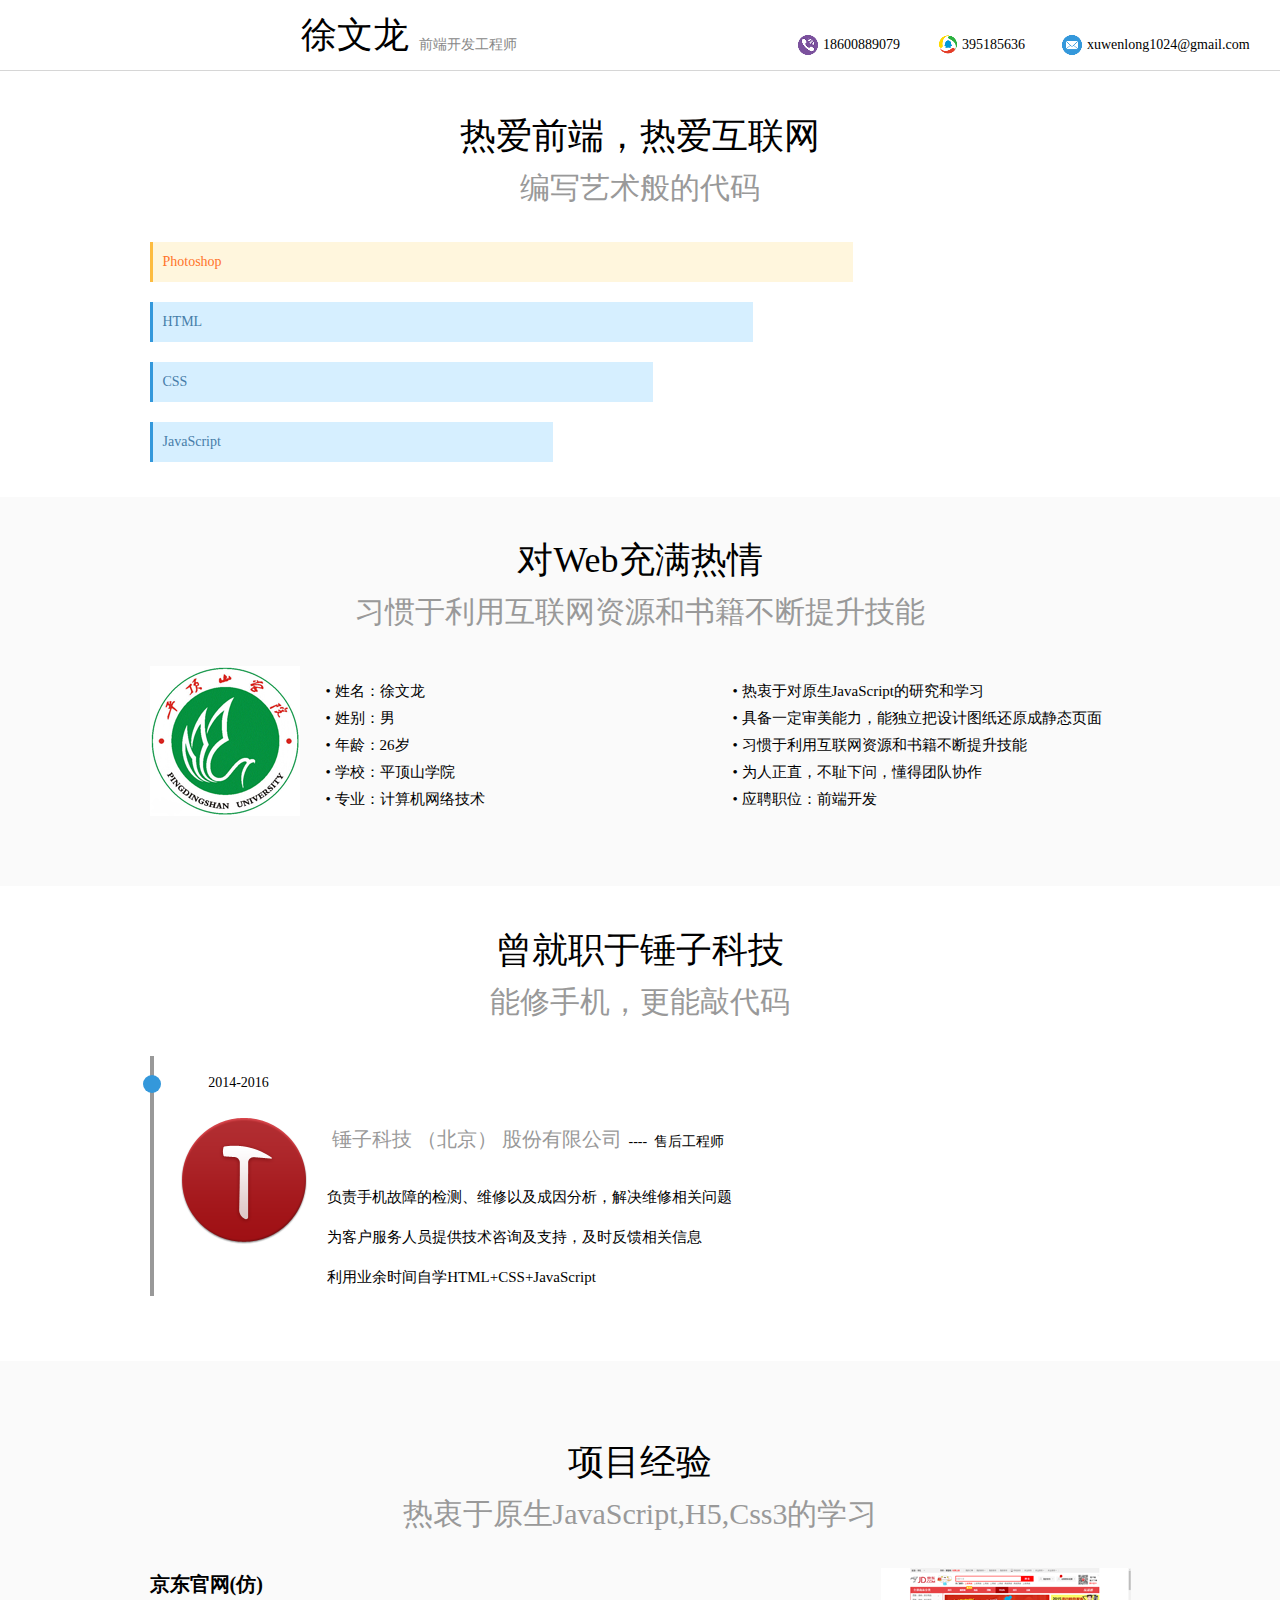
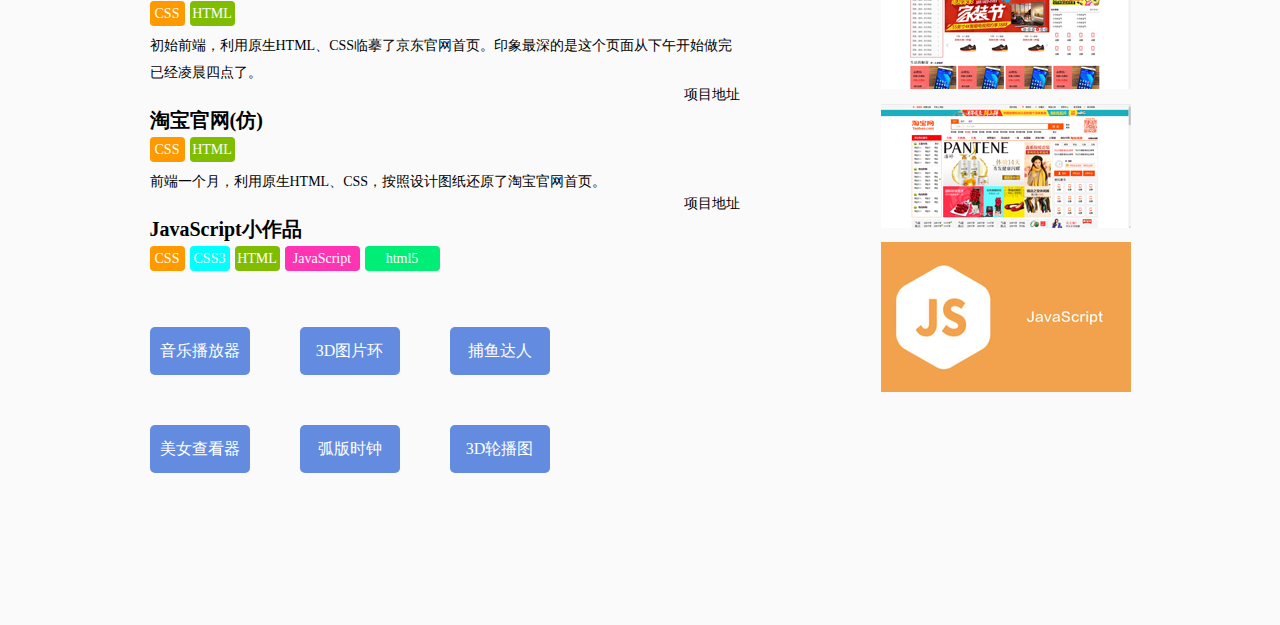
==== index.html @ a79da261 "a" ====
<!DOCTYPE html>
<html lang="en">
<head>
	<meta charset="UTF-8">
	<title>徐文龙的前端求职简历</title>
	<style>
		*{
			margin:0;
			padding:0;
			font-family:'微软雅黑';
			font-size:14px;
		}
		body{
			text-align:center;
		}
		h1,h2,h3,h4,h5,h6{
			font-weight:normal;
		}
		li{
			list-style:none;
		}
		a{
			text-decoration:none;
			color:#000;
		}
		#div1{
			min-width: 1583px;
			height: 70px;
			border-bottom:1px solid #d6d6d6;
		}
		.w{
			width: 981px;
			margin:0 auto;
		}
		#div1 h1{
			float:left;
			font-size:36px;
			margin:0 10px 0 0;
			line-height: 70px;
		}
		#div1 p{
			line-height: 50px;
			
			color:#888;
			float:left;
			margin:20px 0px 0 0;
		}
		#div1 ul{
			margin-top:20px;
			float:right;
			line-height: 50px;
			
		}
		#div1 ul li{
			
			float:left;
			line-height: 50px;
			
		}
		#div1 ul .tel{
			width: 141px;
		}
		#div1 ul .tel2{
			width: 123px;
		}
		#div1 ul .tel a{
			float:left;
		}
		#div1 ul .tel a span{
			display:block;
			margin:15px 5px 0 0;
			float:left;
			width: 20px;
			height: 20px;
			background:url('img/1.png') no-repeat;
			transition:.4s all ease;
		}
		#div1 ul .tel a span:hover{
			transform:rotate(360deg);
		}
		#div1 ul .tel a .qq{
			width: 18px;
			height: 19px;
			background:url('img/qq.png') no-repeat;
		}
		#div1 ul .tel a .mail{
			width: 20px;
			height: 20px;
			background:url('img/mail.png') no-repeat;
		}
		#div1 ul .tel3{
			width: 220px;
		}
		.floor{
			line-height: 56px;
			margin:37px 0 0 0;
			font-size:36px;
			font-family: 'Microsoft JhengHei', 'Microsoft YaHei', 'STHeiti SC', 'SimHei';
		}
		.floor1{
			font-size:30px;
			color:#999;
			line-height:48px;
			margin-bottom:30px;
			font-family: 'Microsoft JhengHei', 'Microsoft YaHei', 'STHeiti SC', 'SimHei';

		}
		.jn .ps{
			width: 700px;
			height: 40px;
			border-left:3px solid #fdbc40;
			background:#fff6dd;
			line-height: 40px;
			color:#ff742a;
			margin-bottom:20px;
			position:relative;
			transition:.4s all ease;
		}
		.jn .ps h4{
			float:left;
			margin-left:10px;
		}
		.jn .html{
			position:relative;
			color:#467da9;
			width: 600px;
			background:#d6efff;
			border-left:3px solid #3498db;
			transition:.4s all ease;

		}
		.jn .css{
			width: 500px;
			transition:.4s all ease;

		}
		.jn .js{
			width: 400px;
			transition:.4s all ease;

		}
		/*js 隐藏部分*/
		.psn{
			position:absolute;
			width: 250px;
			height: 91px;
			background:#fffdf8;
			border-radius:5px;
			border:1px solid #ededed;
			top:18px;
			left:90px;
			z-index:2;
			opacity:.8;
			color:#000;
			display:none; */
		}
		.psn p{
			line-height: 22px;
		}
		.psn .p1,.htmln .p1,.cssn .p1,.jsn .p1{
			margin:10px 0 0 0;
		}
		.htmln{
			width: 360px;
			height: 66px;
			background:#fffdf8;
			border-radius:5px;
			border:1px solid #ededed;
			position:absolute;
			left:90px;
			top:18px;
			z-index:2;
			opacity:.8;
			color:#000;
			display: none;
		}
		.htmln p,.cssn p,.jsn p{
			line-height: 22px;
		}
		.cssn{
			width: 360px;
			height: 90px;
			background:#fffdf8;
			border-radius:5px;
			border:1px solid #ededed;
			position:absolute;
			left:90px;
			top:18px;
			z-index:2;
			opacity:.8;
			color:#000;
			display: none;
		}
		.jsn{
			width: 340px;
			height: 112px;
			background:#fffdf8;
			border-radius:5px;
			border:1px solid #ededed;
			position:absolute;
			left:90px;
			top:18px;
			z-index:2;
			opacity:.8;
			color:#000;
			display:none;
		}
		#web{
			margin:35px 0 0 0;
			height: 353px;
			background: #fafafa;
			padding-top: 36px;
		}
		#web h1{
			
			line-height: 55px;
			font-size:36px;
			font-family: 'Microsoft JhengHei', 'Microsoft YaHei', 'STHeiti SC', 'SimHei';
		}
		#web h2{
			color:#999;
			line-height: 48px;
			font-size:30px;
			font-family: 'Microsoft JhengHei', 'Microsoft YaHei', 'STHeiti SC', 'SimHei';
		}
		#web ul{
			margin:30px 0 0 0;
		}
		#web ul li{
			float:left;
			height: 150px;
		}
		#web ul li.pds{
			transition:.4s all ease;
		}
		#web ul li.name{
			width: 407px;
			margin-top:12px;
			
		}
		#web ul li.pds:hover{
			transform:rotate(360deg);
		}
		#web ul li.name1{
			margin-top:12px;
		}
		#web ul li p{
			line-height: 27px;
			text-align:left;
			font-size:15px;
		}
		#web .pds{
			margin-right: 26px;
		}
		#web .pds a{
			display: block;
			width: 150px;
			height: 150px;
			background: url('img/pds.png') no-repeat;
		}
		.t1{
			margin-top:37px;
			line-height: 55px;
			font-size:36px;
			font-family: 'Microsoft JhengHei', 'Microsoft YaHei', 'STHeiti SC', 'SimHei';
		}
		.t2{
			margin-bottom:30px;
			color:#999;
			line-height: 48px;
			font-size:30px;
			font-family: 'Microsoft JhengHei', 'Microsoft YaHei', 'STHeiti SC', 'SimHei';
		}
		.job{
			border-left:4px solid #999;
			height: 240px;
			position: relative;
			margin-bottom:65px;
		}
		.job .blue{
			width: 170px;
			padding-top:19px;
			float: left;
		}
		.job .blue span{

			position:absolute;
			left:-11px;
			top:19px;
			float:left;
			display: block;
			width: 18px;
			height: 18px;
			background: #3498db;
			border-radius:50%;
		}
		.job .blue a{
			text-align:left;
		}
		.job .blue img{
			margin:10px 0 0 10px;
			transition:.4s all ease;
		}
		.job .blue img:hover{
			transform:rotateY(180deg);
		}
		.job .content{
			float: left;
			margin-top:70px;
		}
		.job .content a{
			text-align: left;
			font-size: 20px;
			color:#999;
		}
		.job .content p{
			text-align:left;
			line-height: 40px;
			font-size:15px;
		}
		.job .content .p1{
			margin-top:24px;
		}
		.project{
			background: #fafafa;
			height: 827px;
			padding-top:37px;
		}
		
		.project1 .pl{
			float: left;
			width: 590px;
			text-align:left;
		}

		.project1 .pl h2 a{
			font-size:20px;
			font-weight:bold;
			line-height: 33px;
		}
		.project1 .pl span{
			float: left;
			color:#fff;
			text-align:center;
			line-height: 25px;
			display: block;
			height: 25px;
			border-radius: 4px;
			margin-right:5px;
			cursor:pointer;
		}
		.project1 .pl .css{
			width: 35px;
			background: #ff9900;
			
		}
		.project1 .pl .css3{
			width: 40px;
			background: aqua;
		}
		.project1 .pl .html{
			width: 45px;
			background: #80bd01;
		}
		.project1 .pl .js{
			width: 75px;
			background: #FF34B3	;
		}
		.project1 .pl div{
			width: 590px;
			height: 25px;
			margin-bottom:6px;
		}
		.project1 .pl p{
			line-height: 27px;
		}
		.project1 .pl .address{
			float:right;
		}
		.project1 .pr{
			float:right;
			transition:.4s all ease;
		}
		.project1 .pr:hover{
			transform:scale(1.1);
		}
		.project1 .l2{
			margin-top:30px;
		}
		.project1 .l2 .pr2{
			margin-top:10px;
		}
		.project1 .l2 .jsx .address{
			margin:50px 50px 0 0;
			float:left;
			width: 100px;
			height:48px;
			background: #638ce0;
			text-align:center;
			line-height: 48px;
			color:#fff;
			border-radius:5px;
			font-size:16px;
		}
		.project1 .l2 .jsx .address:hover{
			-webkit-box-shadow:0px 0px 10px #000;
		}
		.project1 .l2 .jsx .h5{
			background:#00EE76	;
		}
		
	</style>
	<script>
		function random(m,n){
			return parseInt(m+Math.random()*(n-m));
		}
		window.onload=function(){
			var oPs=document.getElementById('ps');
			var oPsn=document.getElementById('psn');
			var oHtml=document.getElementById('html');
			var oHtmln=document.getElementById('htmln');
			var oCss=document.getElementById('css');
			var oCssn=document.getElementById('cssn');
			var oJs=document.getElementById('js');
			var oJsn=document.getElementById('jsn');
			var oProject=document.getElementById('project');
			var aSpan=oProject.getElementsByTagName('span');
			oPs.onmouseover=function(){
				oPsn.style.display='block';
				oPs.style.width='980px';
				oPs.style.background='rgb('+random(0,255)+','+random(0,255)+','+random(0,255)+')';
			};
			oPs.onmouseout=function(){
				oPsn.style.display='none';
				oPs.style.background='rgb('+random(0,255)+','+random(0,255)+','+random(0,255)+')';

			};
			oHtml.onmouseover=function(){
				oHtmln.style.display='block';
				oHtml.style.width='930px';
				oHtml.style.background='rgb('+random(0,255)+','+random(0,255)+','+random(0,255)+')';

			};
			oHtml.onmouseout=function(){
				oHtmln.style.display='none';
				oHtml.style.background='rgb('+random(0,255)+','+random(0,255)+','+random(0,255)+')';

			};
			oCss.onmouseover=function(){
				oCssn.style.display='block';
				oCss.style.width='882px';
				oCss.style.background='rgb('+random(0,255)+','+random(0,255)+','+random(0,255)+')';

			};
			oCss.onmouseout=function(){
				oCssn.style.display='none';
				oCss.style.background='rgb('+random(0,255)+','+random(0,255)+','+random(0,255)+')';

			};
			oJs.onmouseover=function(){
				oJsn.style.display='block';
				oJs.style.width='784px';
				oJs.style.background='rgb('+random(0,255)+','+random(0,255)+','+random(0,255)+')';

			};
			oJs.onmouseout=function(){
				oJsn.style.display='none';
				oJs.style.background='rgb('+random(0,255)+','+random(0,255)+','+random(0,255)+')';

			};
			for(var i=0;i<aSpan.length;i++){
				aSpan[i].onmouseover=function(){
					this.style.background='rgb('+random(0,255)+','+random(0,255)+','+random(0,255)+')';
				};
				aSpan[i].onmouseout=function(){
					this.style.background='rgb('+random(0,255)+','+random(0,255)+','+random(0,255)+')';
				};
			}
		};
	</script>
</head>
<body>
	<div id="div1">
		<div class="w">
			<h1>徐文龙</h1>
			<p>前端开发工程师</p>
			<ul>
				<li class="tel"><a href="#"><span></span>18600889079</a></li>
				<li class="tel tel2"><a href="http://www.qq.com" target="_blank"><span class="qq"></span>395185636</a></li>
				<li class="tel tel3"><a href="https://mail.google.com" target="_blank"><span class="mail"></span>xuwenlong1024@gmail.com</a></li>
			</ul>
		</div>
	</div>
	<h1 class="floor">热爱前端，热爱互联网</h1>
	<h1 class="floor1">编写艺术般的代码</h1>
	<div class="w">
		<ul class="jn">
			<li class="ps" id="ps"><h4>Photoshop</h4>
				<div class="psn" id="psn">
					<p class="p1">能进行图片处理和平面设计；</p>
					<p>能独立切图；</p>
					<p>能根据图片特征存成最优的格式。</p>
				</div>
			</li>
			<li class="html ps" id="html">
				<h4>HTML</h4>
				<div class="htmln" id="htmln">
					<p class="p1">能使用合适的结构编写兼容主流浏览器的页面布局；</p>
					<p>了解HTML标签的语义；</p>
				</div>
			</li>
			<li class="html ps css" id="css">
				<h4>CSS</h4>
				<div class="cssn" id="cssn">
					<p class="p1">能使用合适的结构编写兼容主流浏览器的页面布局；</p>
					<p>能适当运用CSS 3使页面在现代浏览器上效果更佳；</p>			
					<p>能熟练使用Chrome开发者工具辅助开发；</p>
				</div>
			</li>
			<li class="html ps js" id="js">
				<h4>JavaScript</h4>
				<div class="jsn" id="jsn">
					<p class="p1">熟悉原生Javascript，能脱离jQuery等类库编码；</p>
					<p>能运用模块化、面向对象的方式编程；</p>
					<p>熟悉正则表达式的使用；</p>
					<p>编写各类常见Javascript效果。</p>
				</div>
			</li>
		</ul>
	</div>
	<div id="web">
		<h1>对Web充满热情</h1>
		<h2>习惯于利用互联网资源和书籍不断提升技能</h2>
		<div class="w">
			<ul>
				<li class="pds"><a href="#"></a></li>
				<li class="name">
					<p>&bull;&nbsp;姓名：徐文龙</p>
					<p>&bull;&nbsp;姓别：男</p>
					<p>&bull;&nbsp;年龄：26岁</p>
					<p>&bull;&nbsp;学校：平顶山学院</p>
					<p>&bull;&nbsp;专业：计算机网络技术</p>
				</li>
				<li class="name1">
					<p>&bull;&nbsp;热衷于对原生JavaScript的研究和学习</p>
					<p>&bull;&nbsp;具备一定审美能力，能独立把设计图纸还原成静态页面</p>
					<p>&bull;&nbsp;习惯于利用互联网资源和书籍不断提升技能</p>
					<p>&bull;&nbsp;为人正直，不耻下问，懂得团队协作</p>
					<p>&bull;&nbsp;应聘职位：前端开发</p>
				</li>
			</ul>
		</div>
	</div>
	<h1 class="t1">曾就职于锤子科技</h1>
	<h1 class="t2">能修手机，更能敲代码</h1>
	<div class="w">
		<ul class="job">
			<li class="blue">
				<span></span>
				<a href="#">2014-2016</a>
				<a href="http://www.smartisan.com" target="_blank"><img src="img/t.png" alt=""></a>
			</li>
			<li class="content">
				<a href="http://www.smartisan.com" target="_blank">锤子科技 （北京） 股份有限公司<span style="font-weight:normal; color:#000;">&nbsp;&nbsp;----&nbsp;&nbsp;售后工程师</span></a>
				<p class="p1">&nbsp;负责手机故障的检测、维修以及成因分析，解决维修相关问题</p>
				<p>&nbsp;为客户服务人员提供技术咨询及支持，及时反馈相关信息</p>
				<p>&nbsp;利用业余时间自学HTML+CSS+JavaScript</p>
			</li>
		</ul>
	</div>
	<div class="project" id="project">
		<div class="w">
			<h1 class="t1 ">项目经验</h1>
			<h1 class="t2">热衷于原生JavaScript,H5,Css3的学习</h1>
			<ul class="project1">
				<li class="l1">
					<div class="pl">
						<h2><a href="jd/index.html" target="_blank">京东官网(仿)</a></h2>
						<div>
							<span class="css">CSS</span>
							<span class="html">HTML</span>
						</div>
						<p>初始前端，利用原生HTML、CSS临摹了京东官网首页。印象最深的是这个页面从下午开始做完已经凌晨四点了。</p>
						<a href="jd/index.html" target="_blank" class="address">项目地址</a>
					</div>
					<a href="jd/index.html" target="_blank" class="pr">
						<img src="img/jd.png" alt="">
					</a>
				</li>
				<li class="l2">
					<div class="pl">
						<h2><a href="taobao/index.html" target="_blank">淘宝官网(仿)</a></h2>
						<div>
							<span class="css">CSS</span>
							<span class="html">HTML</span>
						</div>
						<p>前端一个月，利用原生HTML、CSS，按照设计图纸还原了淘宝官网首页。</p>
						<a href="taobao/index.html" target="_blank" class="address">项目地址</a>
					</div>
					<a href="taobao/index.html" target="_blank" class="pr">
						<img src="img/taobao.png" alt="">
					</a>
				</li>
				<li class="l2">
					<div class="pl jsx">
						<h2><a href="#" target="_blank">JavaScript小作品</a></h2>
						<div>
							<span class="css">CSS</span>
							<span class="css3">CSS3</span>
							<span class="html">HTML</span>
							<span class="js">JavaScript</span>
							<span class="js h5">html5</span>
						</div>
						<a href="player/player.html" target="_blank" class="address">音乐播放器</a>
						<a href="tph/tph.html" target="_blank" class="address">3D图片环</a>
						<a href="by/bydr.html" target="_blank" class="address">捕鱼达人</a>
						<a href="meizi/美女查看器.html" target="_blank" class="address">美女查看器</a>
						<a href="hbsz/hbsz.html" target="_blank" class="address">弧版时钟</a>
						<a href="3D/3d轮播图.html" target="_blank" class="address">3D轮播图</a>
						
					</div>
					<a href="by/bydr.html" target="_blank" class="pr2 pr">
						<img src="img/by.png" alt="">
					</a>
				</li>

			</ul>
		</div>
	</div>
</body>
</html>
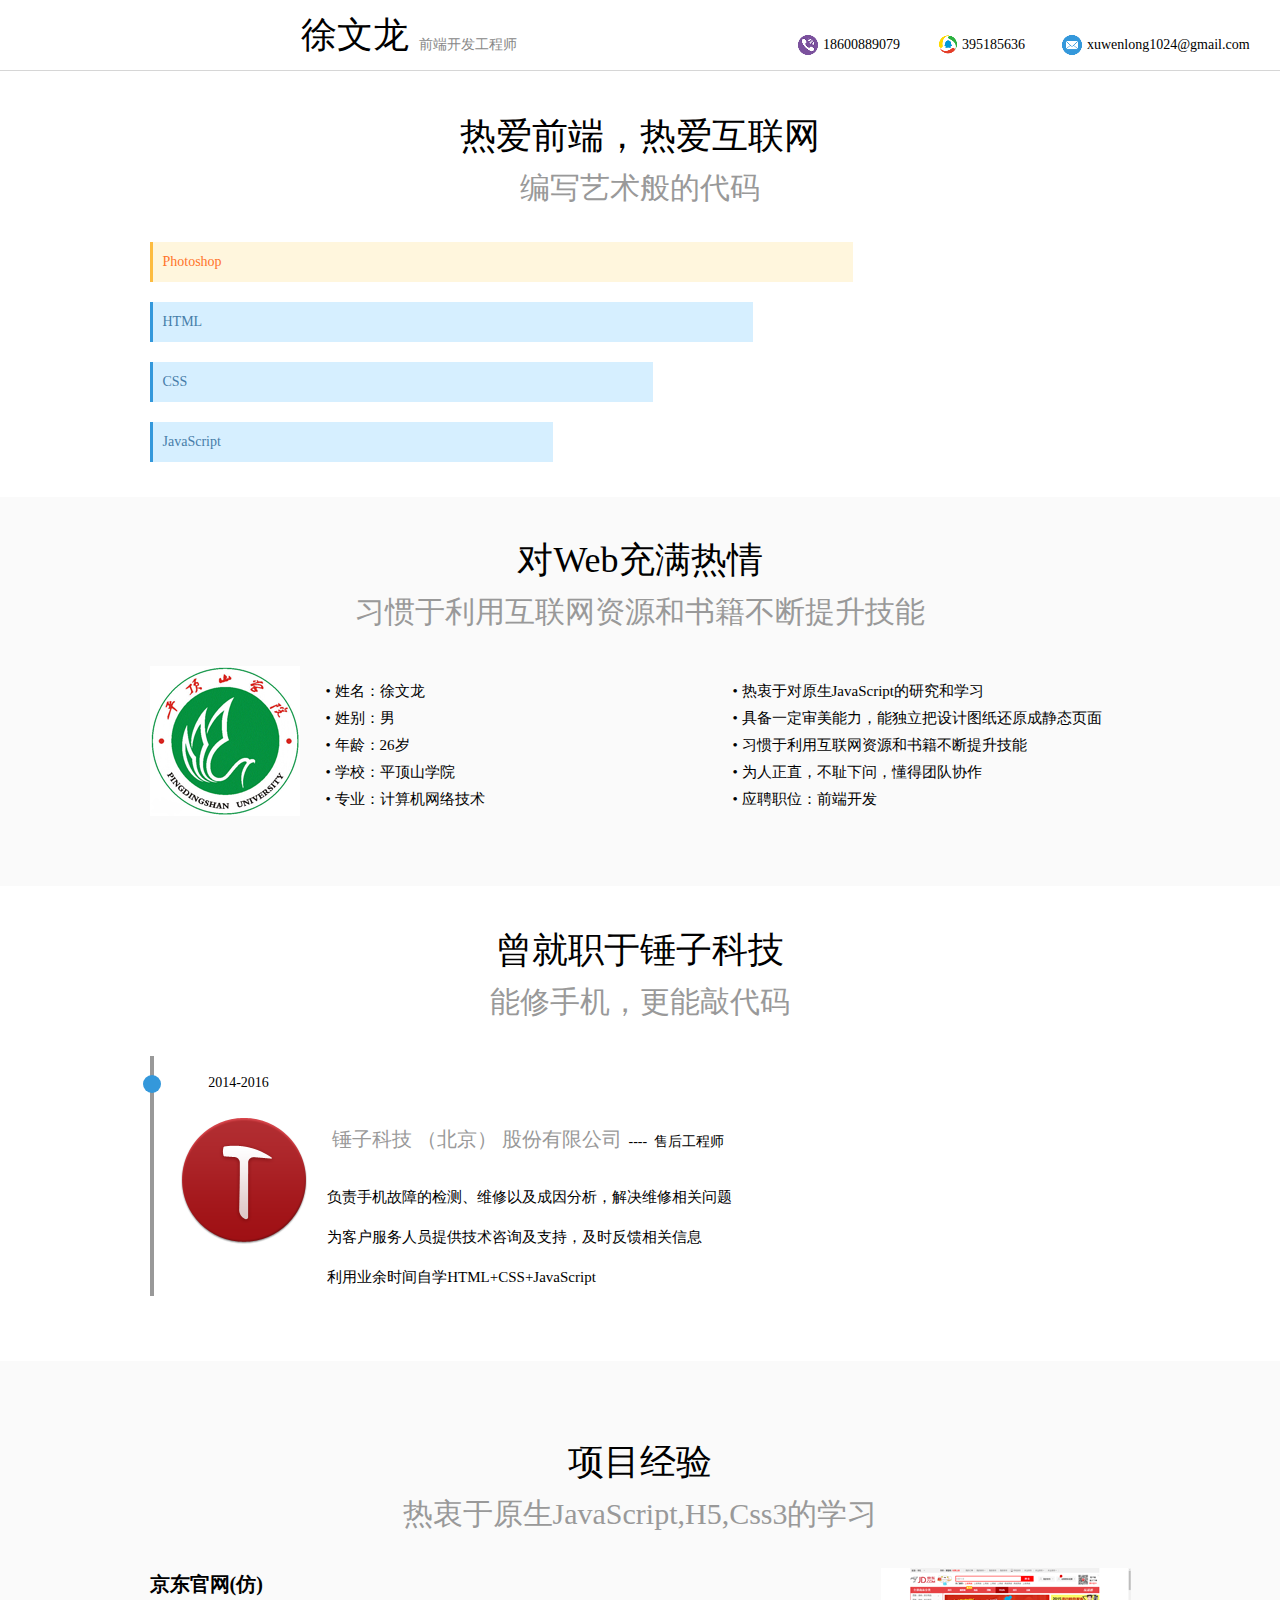
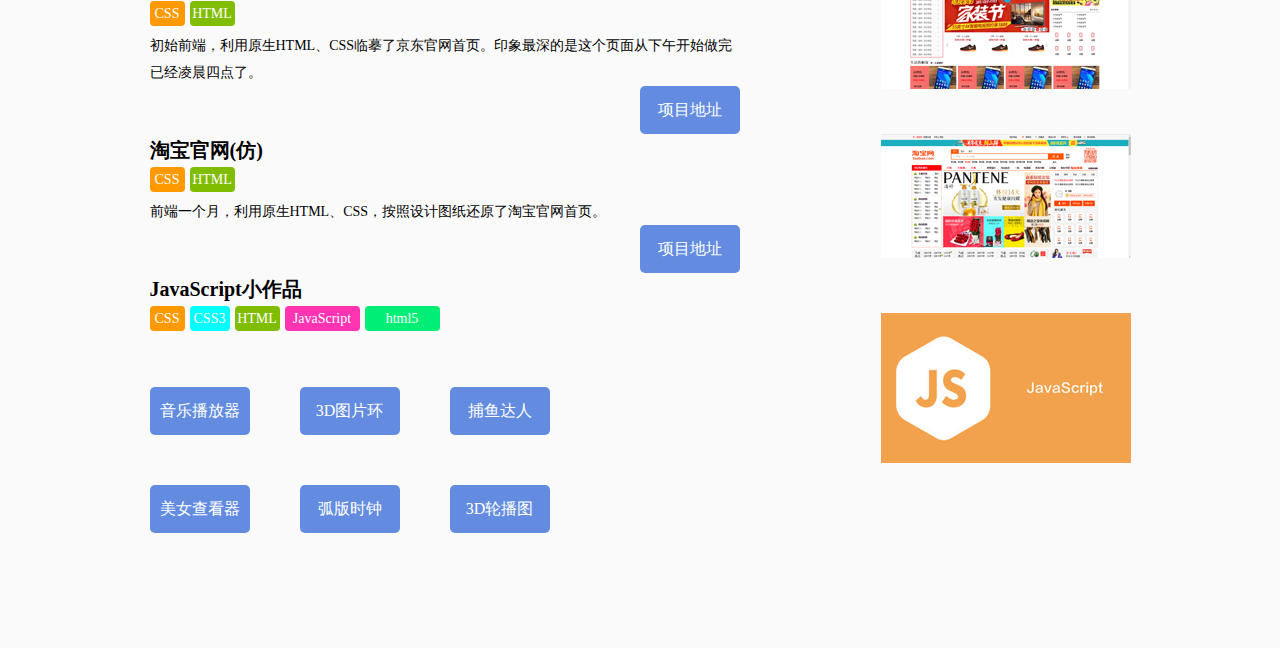
==== commit 9821f88d: "a" ====
--- a/index.html
+++ b/index.html
@@ -323,7 +323,7 @@
 		}
 		.project{
 			background: #fafafa;
-			height: 827px;
+			height: 850px;
 			padding-top:37px;
 		}
 		
@@ -376,23 +376,6 @@
 		}
 		.project1 .pl .address{
 			float:right;
-		}
-		.project1 .pr{
-			float:right;
-			transition:.4s all ease;
-		}
-		.project1 .pr:hover{
-			transform:scale(1.1);
-		}
-		.project1 .l2{
-			margin-top:30px;
-		}
-		.project1 .l2 .pr2{
-			margin-top:10px;
-		}
-		.project1 .l2 .jsx .address{
-			margin:50px 50px 0 0;
-			float:left;
 			width: 100px;
 			height:48px;
 			background: #638ce0;
@@ -402,7 +385,59 @@
 			border-radius:5px;
 			font-size:16px;
 		}
-		.project1 .l2 .jsx .address:hover{
+		.project1 .pr{
+			float:right;
+			transition:.4s all ease;
+		}
+		.project1 .pr:hover{
+			transform:scale(1.1);
+		}
+		.project1 .l2{
+			margin-top:30px;
+		}
+		.project1 .l2 .pr2{
+			margin-top:40px;
+		}
+		.project1 .l2 .jsx .address{
+			margin:50px 50px 0 0;
+			float:left;
+			width: 100px;
+			height:48px;
+			background: #638ce0;
+			text-align:center;
+			line-height: 48px;
+			color:#fff;
+			border-radius:5px;
+			font-size:16px;
+			position:relative;
+		}
+		.project1 .l2 .jsx .address div{
+			position:absolute;
+			width: 100px;
+			height: 100px;
+			background: #fffdf8;
+    		border-radius: 5px;
+   			border: 1px solid #ededed;
+			bottom:-90px;
+			right:-90px;
+			z-index:2;
+			opacity: .8;
+    		color: #000;
+    		line-height: 26px;
+    		display: none;
+		}
+		.project1 .l2 .jsx .meizi div,.project1 .l2 .jsx .clock div{
+			height: 110px;
+			width: 110px;
+			bottom:-100px;
+			right:-100px;
+		}
+		.project1 .l2 .jsx .audio:hover #audio,.project1 .l2 .jsx .fish:hover #fish,.project1 .l2 .jsx .meizi:hover #meizi,.project1 .l2 .jsx .clock:hover #clock,.project1 .l2 .jsx .slider:hover #slider,.project1 .l2 .jsx .photo:hover #photo{
+			display: block;
+			-webkit-box-shadow:1px 1px 10px #000;
+		}
+		
+		.project1 .l2 .jsx .address:hover,.project1 .pl .address:hover{
 			-webkit-box-shadow:0px 0px 10px #000;
 		}
 		.project1 .l2 .jsx .h5{
@@ -611,12 +646,24 @@
 							<span class="js">JavaScript</span>
 							<span class="js h5">html5</span>
 						</div>
-						<a href="player/player.html" target="_blank" class="address">音乐播放器</a>
-						<a href="tph/tph.html" target="_blank" class="address">3D图片环</a>
-						<a href="by/bydr.html" target="_blank" class="address">捕鱼达人</a>
-						<a href="meizi/美女查看器.html" target="_blank" class="address">美女查看器</a>
-						<a href="hbsz/hbsz.html" target="_blank" class="address">弧版时钟</a>
-						<a href="3D/3d轮播图.html" target="_blank" class="address">3D轮播图</a>
+						<a href="player/player.html" target="_blank" class="address audio" >音乐播放器
+							<div id="audio">运用html5中audio标签编写的音乐盒</div>
+						</a>
+						<a href="tph/tph.html" target="_blank" class="address photo">3D图片环
+							<div id="photo">运用CSS3结合JS、HTML制作的一个图片环</div>
+						</a>
+						<a href="by/bydr.html" target="_blank" class="address fish">捕鱼达人
+							<div id="fish">运用面向对象的思想和canvas标签模拟的一款小游戏</div>
+						</a>
+						<a href="meizi/美女查看器.html" target="_blank" class="address meizi">美女查看器
+							<div id="meizi">利用CSS3的mask新样式，加上鼠标移动时时坐标实现查看</div>
+						</a>
+						<a href="hbsz/hbsz.html" target="_blank" class="address clock">弧版时钟
+							<div id="clock">利用canvas的绘图功能和定时器再结合JS制作出的一个简易时钟</div>
+						</a>
+						<a href="3D/3d轮播图.html" target="_blank" class="address slider">3D轮播图
+							<div id="slider">运用CSS3结合JS原生写出的一个3D轮播图</div>
+						</a>
 						
 					</div>
 					<a href="by/bydr.html" target="_blank" class="pr2 pr">
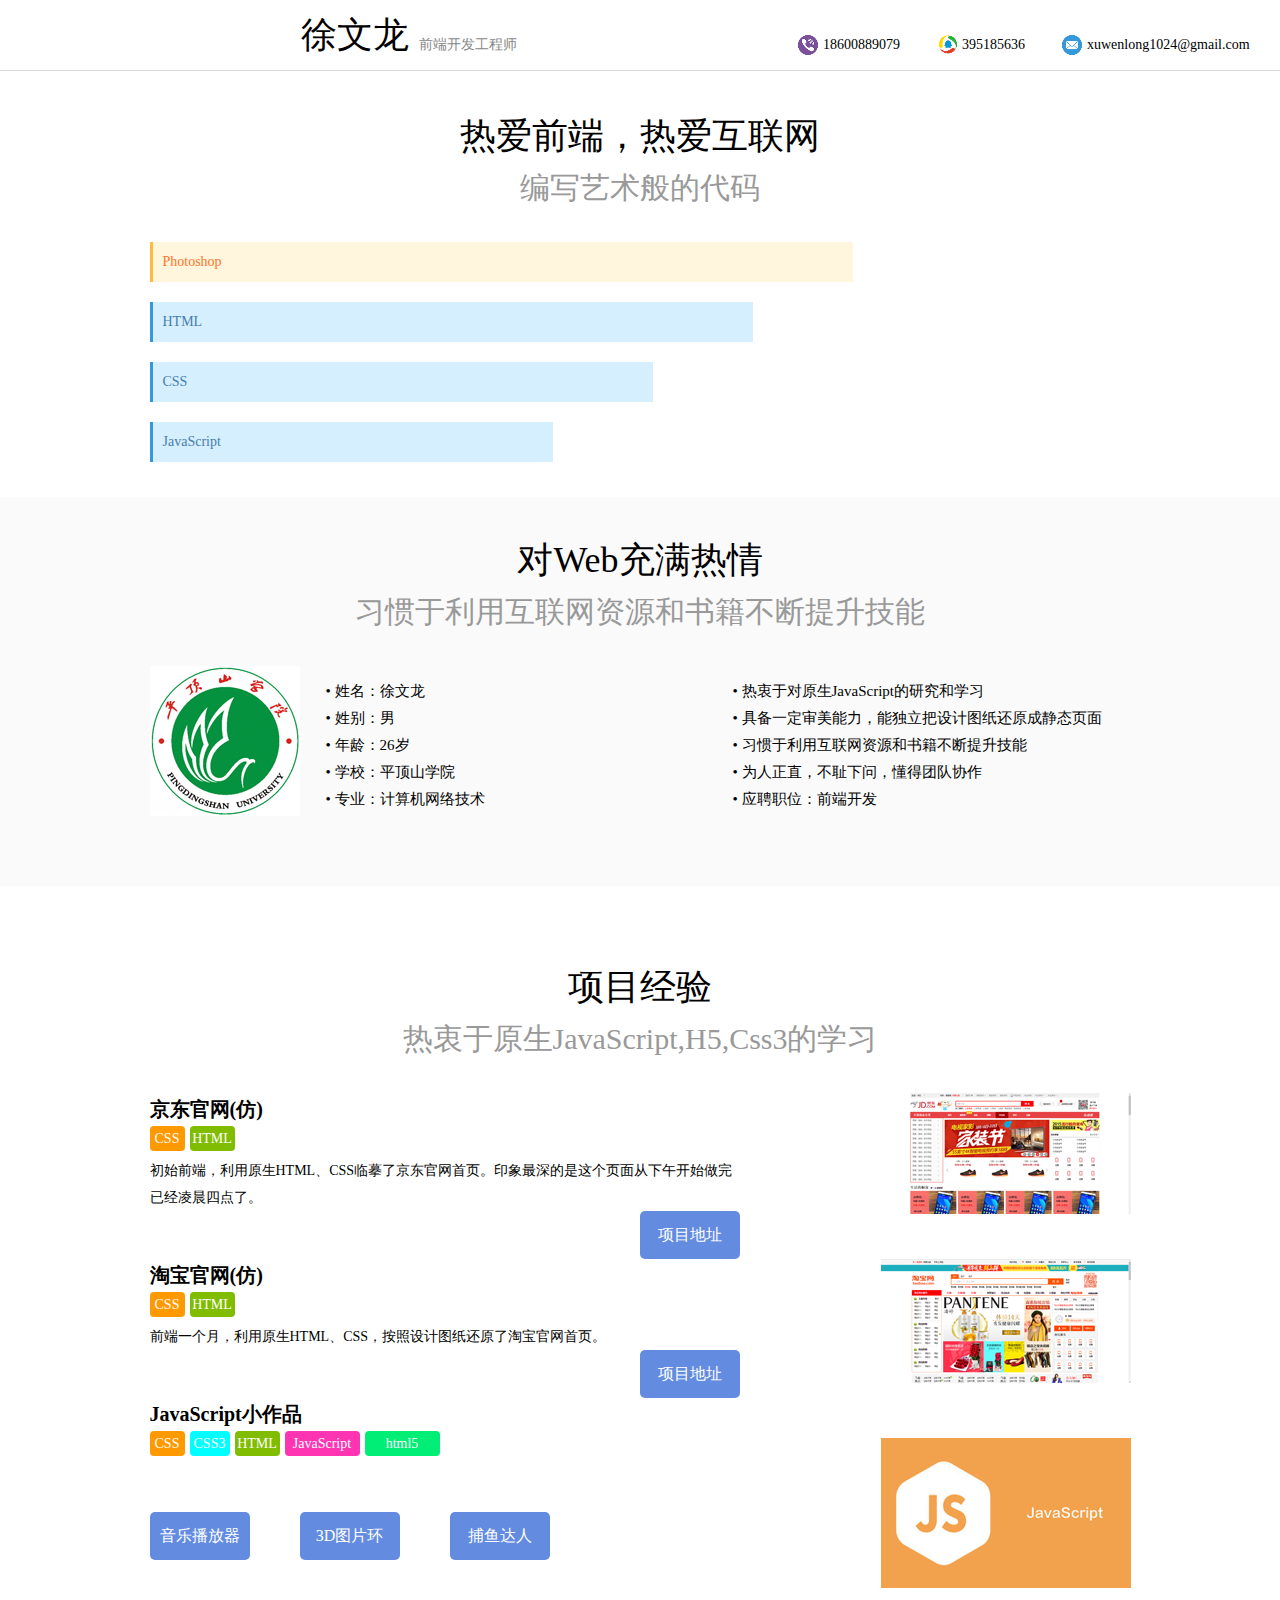
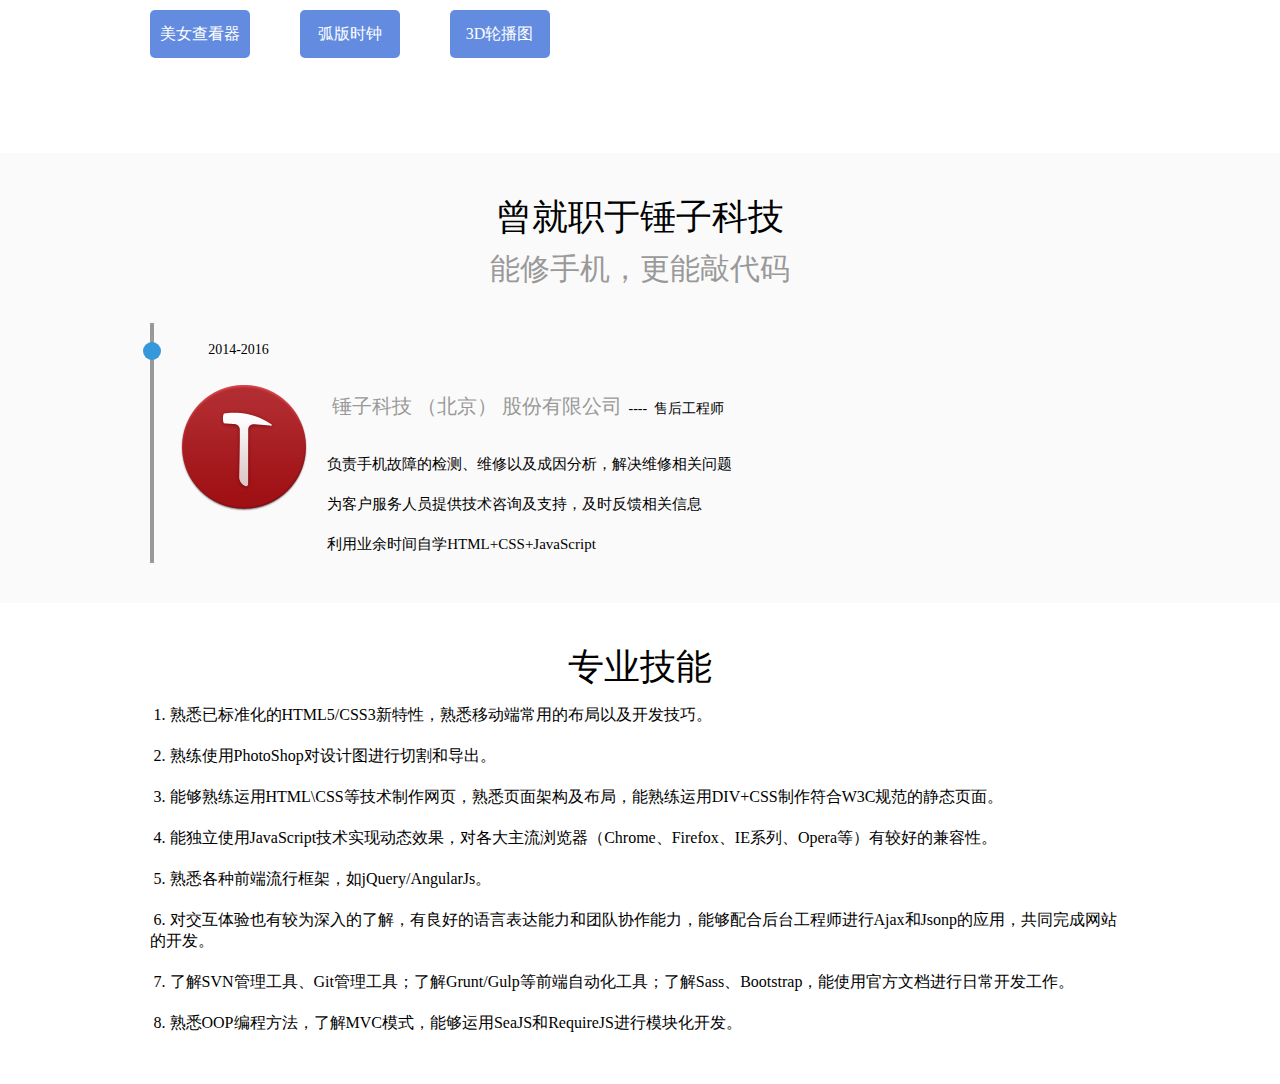
==== commit 28226539: "a" ====
--- a/index.html
+++ b/index.html
@@ -258,8 +258,12 @@
 			height: 150px;
 			background: url('img/pds.png') no-repeat;
 		}
+		.tt{
+			height: 450px;
+			background: #fafafa;
+		}
 		.t1{
-			margin-top:37px;
+			padding-top:37px;
 			line-height: 55px;
 			font-size:36px;
 			font-family: 'Microsoft JhengHei', 'Microsoft YaHei', 'STHeiti SC', 'SimHei';
@@ -322,8 +326,7 @@
 			margin-top:24px;
 		}
 		.project{
-			background: #fafafa;
-			height: 850px;
+			height: 830px;
 			padding-top:37px;
 		}
 		
@@ -443,7 +446,19 @@
 		.project1 .l2 .jsx .h5{
 			background:#00EE76	;
 		}
-		
+		.skill li{
+			font-size:16px;
+			text-align:left;
+			padding: 10px 0;
+			border-radius:5px;
+			transition:.4s all ease;
+		}
+		.skill li:hover{
+			-webkit-box-shadow:0px 0px 10px #000;
+		}
+		.skill{
+			margin-bottom:40px;
+		}
 	</style>
 	<script>
 		function random(m,n){
@@ -586,23 +601,6 @@
 			</ul>
 		</div>
 	</div>
-	<h1 class="t1">曾就职于锤子科技</h1>
-	<h1 class="t2">能修手机，更能敲代码</h1>
-	<div class="w">
-		<ul class="job">
-			<li class="blue">
-				<span></span>
-				<a href="#">2014-2016</a>
-				<a href="http://www.smartisan.com" target="_blank"><img src="img/t.png" alt=""></a>
-			</li>
-			<li class="content">
-				<a href="http://www.smartisan.com" target="_blank">锤子科技 （北京） 股份有限公司<span style="font-weight:normal; color:#000;">&nbsp;&nbsp;----&nbsp;&nbsp;售后工程师</span></a>
-				<p class="p1">&nbsp;负责手机故障的检测、维修以及成因分析，解决维修相关问题</p>
-				<p>&nbsp;为客户服务人员提供技术咨询及支持，及时反馈相关信息</p>
-				<p>&nbsp;利用业余时间自学HTML+CSS+JavaScript</p>
-			</li>
-		</ul>
-	</div>
 	<div class="project" id="project">
 		<div class="w">
 			<h1 class="t1 ">项目经验</h1>
@@ -646,27 +644,27 @@
 							<span class="js">JavaScript</span>
 							<span class="js h5">html5</span>
 						</div>
-						<a href="player/player.html" target="_blank" class="address audio" >音乐播放器
+						<a href="player/player.html" class="address audio" >音乐播放器
 							<div id="audio">运用html5中audio标签编写的音乐盒</div>
 						</a>
-						<a href="tph/tph.html" target="_blank" class="address photo">3D图片环
+						<a href="Picture Ring/Picture Ring.html"  class="address photo">3D图片环
 							<div id="photo">运用CSS3结合JS、HTML制作的一个图片环</div>
 						</a>
-						<a href="by/bydr.html" target="_blank" class="address fish">捕鱼达人
+						<a href="by/bydr.html" class="address fish">捕鱼达人
 							<div id="fish">运用面向对象的思想和canvas标签模拟的一款小游戏</div>
 						</a>
-						<a href="meizi/美女查看器.html" target="_blank" class="address meizi">美女查看器
+						<a href="meizi/美女查看器.html"  class="address meizi">美女查看器
 							<div id="meizi">利用CSS3的mask新样式，加上鼠标移动时时坐标实现查看</div>
 						</a>
-						<a href="hbsz/hbsz.html" target="_blank" class="address clock">弧版时钟
+						<a href="clock/clock.html"  class="address clock">弧版时钟
 							<div id="clock">利用canvas的绘图功能和定时器再结合JS制作出的一个简易时钟</div>
 						</a>
-						<a href="3D/3d轮播图.html" target="_blank" class="address slider">3D轮播图
+						<a href="rotation map/rotation map.html"  class="address slider">3D轮播图
 							<div id="slider">运用CSS3结合JS原生写出的一个3D轮播图</div>
 						</a>
 						
 					</div>
-					<a href="by/bydr.html" target="_blank" class="pr2 pr">
+					<a href="javascript:;"class="pr2 pr">
 						<img src="img/by.png" alt="">
 					</a>
 				</li>
@@ -674,5 +672,37 @@
 			</ul>
 		</div>
 	</div>
+	<div class="tt">
+		<div class="w" >
+		<h1 class="t1">曾就职于锤子科技</h1>
+		<h1 class="t2">能修手机，更能敲代码</h1>
+		<ul class="job">
+			<li class="blue">
+				<span></span>
+				<a href="#">2014-2016</a>
+				<a href="http://www.smartisan.com" target="_blank"><img src="img/t.png" alt=""></a>
+			</li>
+			<li class="content">
+				<a href="http://www.smartisan.com" target="_blank">锤子科技 （北京） 股份有限公司<span style="font-weight:normal; color:#000;">&nbsp;&nbsp;----&nbsp;&nbsp;售后工程师</span></a>
+				<p class="p1">&nbsp;负责手机故障的检测、维修以及成因分析，解决维修相关问题</p>
+				<p>&nbsp;为客户服务人员提供技术咨询及支持，及时反馈相关信息</p>
+				<p>&nbsp;利用业余时间自学HTML+CSS+JavaScript</p>
+			</li>
+		</ul>
+	</div>
+	</div>
+	<h1 class="t1">专业技能</h1>
+	<div class="w">
+		<ul class="skill">
+			<li>&nbsp;1. 熟悉已标准化的HTML5/CSS3新特性，熟悉移动端常用的布局以及开发技巧。</li>
+			<li>&nbsp;2. 熟练使用PhotoShop对设计图进行切割和导出。</li>
+			<li>&nbsp;3. 能够熟练运用HTML\CSS等技术制作网页，熟悉页面架构及布局，能熟练运用DIV+CSS制作符合W3C规范的静态页面。 </li>
+			<li>&nbsp;4. 能独立使用JavaScript技术实现动态效果，对各大主流浏览器（Chrome、Firefox、IE系列、Opera等）有较好的兼容性。</li>
+			<li>&nbsp;5. 熟悉各种前端流行框架，如jQuery/AngularJs。</li>
+			<li>&nbsp;6. 对交互体验也有较为深入的了解，有良好的语言表达能力和团队协作能力，能够配合后台工程师进行Ajax和Jsonp的应用，共同完成网站的开发。</li>
+			<li>&nbsp;7. 了解SVN管理工具、Git管理工具；了解Grunt/Gulp等前端自动化工具；了解Sass、Bootstrap，能使用官方文档进行日常开发工作。</li>
+			<li>&nbsp;8. 熟悉OOP编程方法，了解MVC模式，能够运用SeaJS和RequireJS进行模块化开发。</li>
+		</ul>
+	</div>
 </body>
 </html>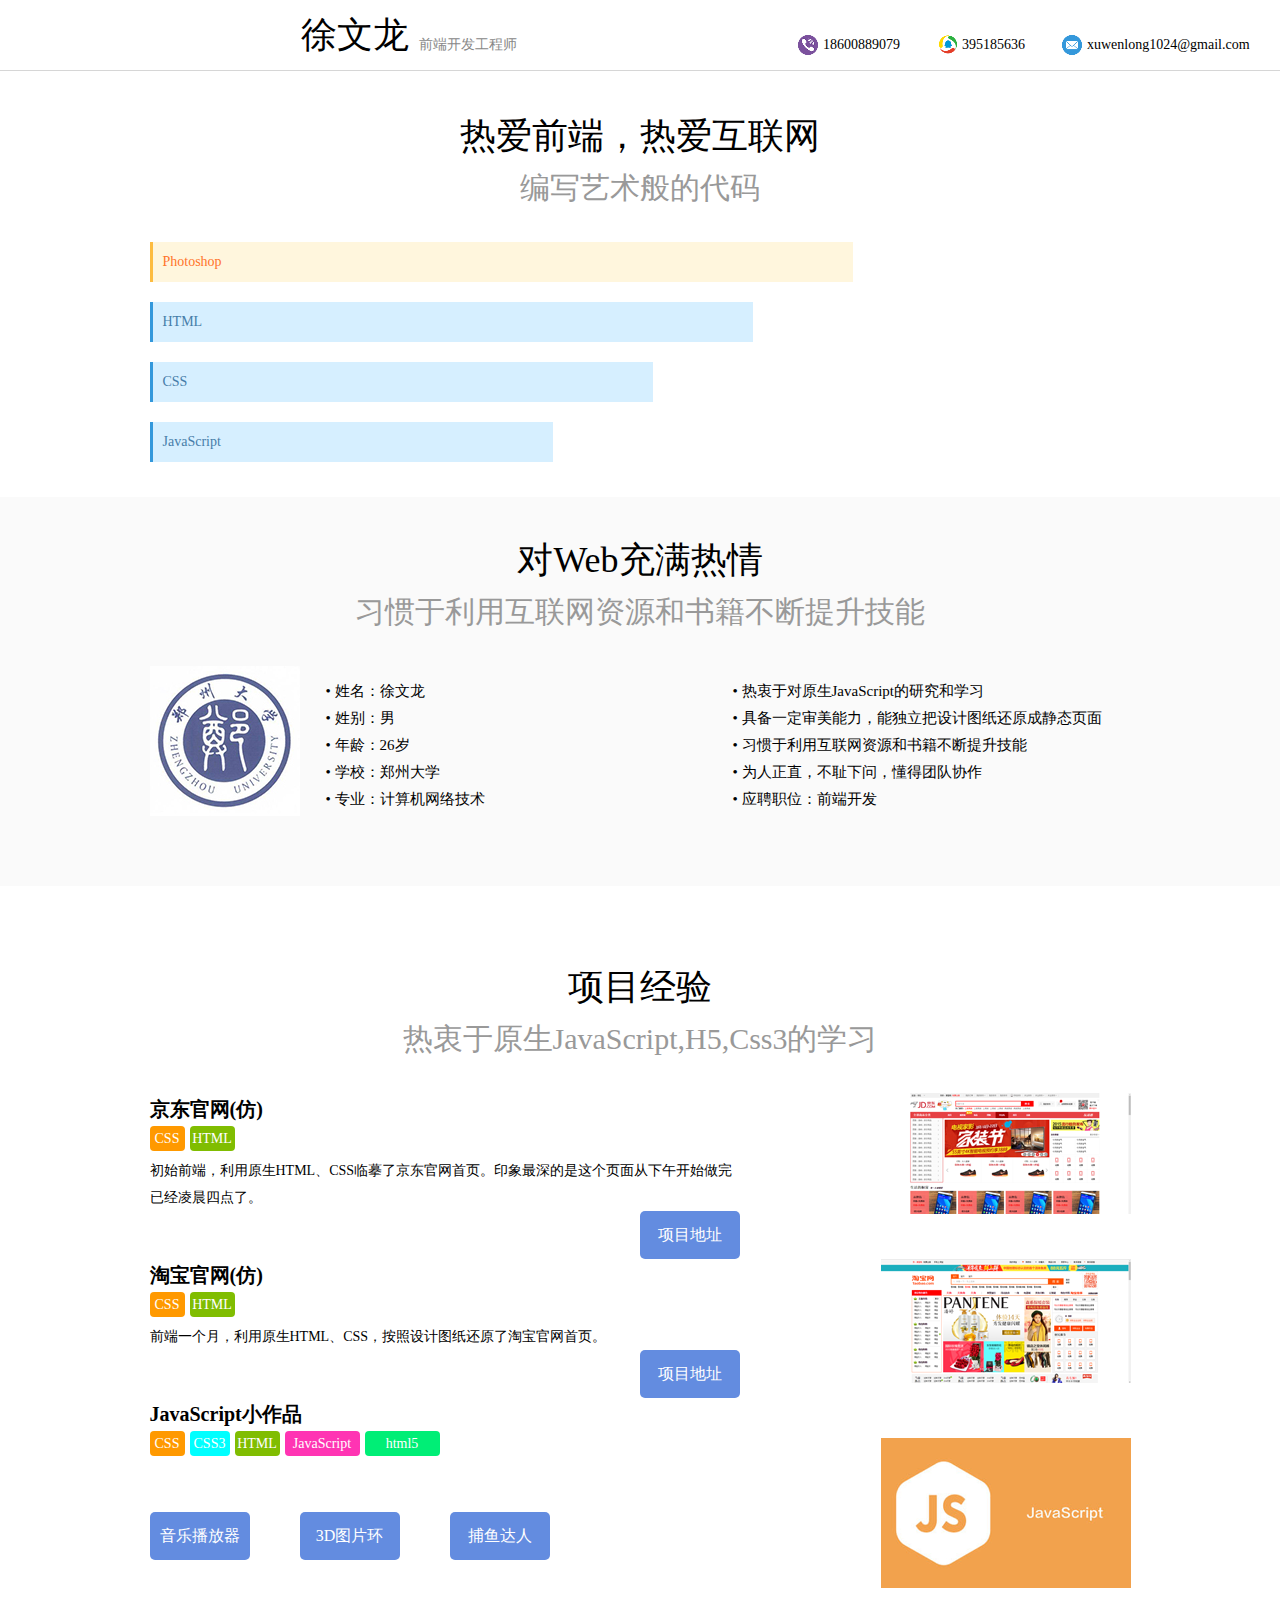
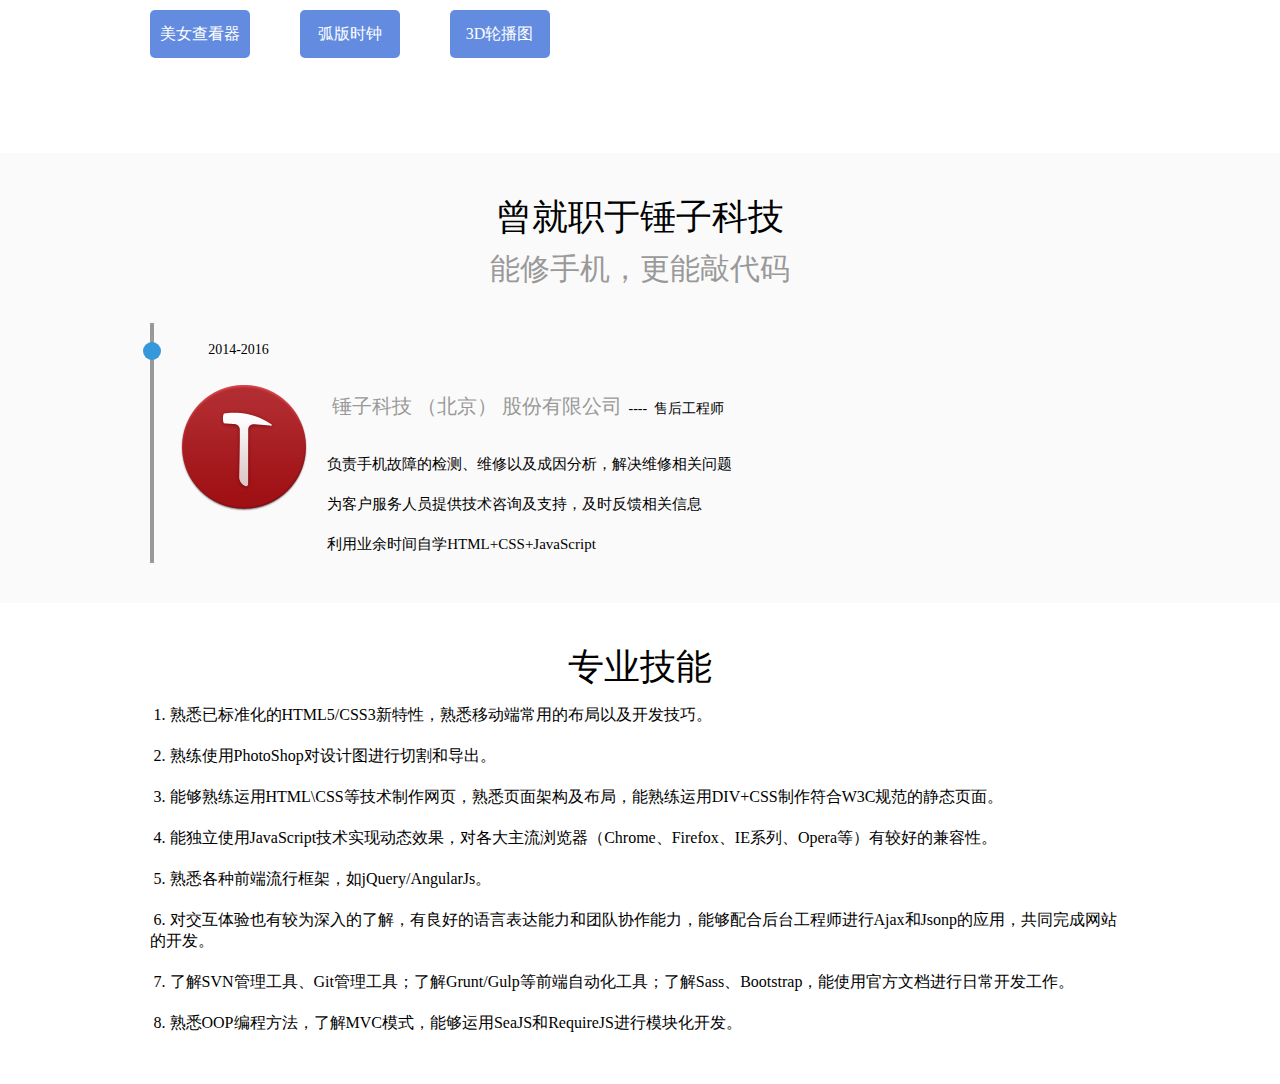
==== commit e5b60e65: "a" ====
--- a/index.html
+++ b/index.html
@@ -1,533 +1,13 @@
 <!DOCTYPE html>
 <html lang="en">
 <head>
+	<!--[if lt IE 9]>
+<script src="http://html5shim.googlecode.com/svn/trunk/html5.js"></script>
+<![endif]-->
 	<meta charset="UTF-8">
 	<title>徐文龙的前端求职简历</title>
-	<style>
-		*{
-			margin:0;
-			padding:0;
-			font-family:'微软雅黑';
-			font-size:14px;
-		}
-		body{
-			text-align:center;
-		}
-		h1,h2,h3,h4,h5,h6{
-			font-weight:normal;
-		}
-		li{
-			list-style:none;
-		}
-		a{
-			text-decoration:none;
-			color:#000;
-		}
-		#div1{
-			min-width: 1583px;
-			height: 70px;
-			border-bottom:1px solid #d6d6d6;
-		}
-		.w{
-			width: 981px;
-			margin:0 auto;
-		}
-		#div1 h1{
-			float:left;
-			font-size:36px;
-			margin:0 10px 0 0;
-			line-height: 70px;
-		}
-		#div1 p{
-			line-height: 50px;
-			
-			color:#888;
-			float:left;
-			margin:20px 0px 0 0;
-		}
-		#div1 ul{
-			margin-top:20px;
-			float:right;
-			line-height: 50px;
-			
-		}
-		#div1 ul li{
-			
-			float:left;
-			line-height: 50px;
-			
-		}
-		#div1 ul .tel{
-			width: 141px;
-		}
-		#div1 ul .tel2{
-			width: 123px;
-		}
-		#div1 ul .tel a{
-			float:left;
-		}
-		#div1 ul .tel a span{
-			display:block;
-			margin:15px 5px 0 0;
-			float:left;
-			width: 20px;
-			height: 20px;
-			background:url('img/1.png') no-repeat;
-			transition:.4s all ease;
-		}
-		#div1 ul .tel a span:hover{
-			transform:rotate(360deg);
-		}
-		#div1 ul .tel a .qq{
-			width: 18px;
-			height: 19px;
-			background:url('img/qq.png') no-repeat;
-		}
-		#div1 ul .tel a .mail{
-			width: 20px;
-			height: 20px;
-			background:url('img/mail.png') no-repeat;
-		}
-		#div1 ul .tel3{
-			width: 220px;
-		}
-		.floor{
-			line-height: 56px;
-			margin:37px 0 0 0;
-			font-size:36px;
-			font-family: 'Microsoft JhengHei', 'Microsoft YaHei', 'STHeiti SC', 'SimHei';
-		}
-		.floor1{
-			font-size:30px;
-			color:#999;
-			line-height:48px;
-			margin-bottom:30px;
-			font-family: 'Microsoft JhengHei', 'Microsoft YaHei', 'STHeiti SC', 'SimHei';
-
-		}
-		.jn .ps{
-			width: 700px;
-			height: 40px;
-			border-left:3px solid #fdbc40;
-			background:#fff6dd;
-			line-height: 40px;
-			color:#ff742a;
-			margin-bottom:20px;
-			position:relative;
-			transition:.4s all ease;
-		}
-		.jn .ps h4{
-			float:left;
-			margin-left:10px;
-		}
-		.jn .html{
-			position:relative;
-			color:#467da9;
-			width: 600px;
-			background:#d6efff;
-			border-left:3px solid #3498db;
-			transition:.4s all ease;
-
-		}
-		.jn .css{
-			width: 500px;
-			transition:.4s all ease;
-
-		}
-		.jn .js{
-			width: 400px;
-			transition:.4s all ease;
-
-		}
-		/*js 隐藏部分*/
-		.psn{
-			position:absolute;
-			width: 250px;
-			height: 91px;
-			background:#fffdf8;
-			border-radius:5px;
-			border:1px solid #ededed;
-			top:18px;
-			left:90px;
-			z-index:2;
-			opacity:.8;
-			color:#000;
-			display:none; */
-		}
-		.psn p{
-			line-height: 22px;
-		}
-		.psn .p1,.htmln .p1,.cssn .p1,.jsn .p1{
-			margin:10px 0 0 0;
-		}
-		.htmln{
-			width: 360px;
-			height: 66px;
-			background:#fffdf8;
-			border-radius:5px;
-			border:1px solid #ededed;
-			position:absolute;
-			left:90px;
-			top:18px;
-			z-index:2;
-			opacity:.8;
-			color:#000;
-			display: none;
-		}
-		.htmln p,.cssn p,.jsn p{
-			line-height: 22px;
-		}
-		.cssn{
-			width: 360px;
-			height: 90px;
-			background:#fffdf8;
-			border-radius:5px;
-			border:1px solid #ededed;
-			position:absolute;
-			left:90px;
-			top:18px;
-			z-index:2;
-			opacity:.8;
-			color:#000;
-			display: none;
-		}
-		.jsn{
-			width: 340px;
-			height: 112px;
-			background:#fffdf8;
-			border-radius:5px;
-			border:1px solid #ededed;
-			position:absolute;
-			left:90px;
-			top:18px;
-			z-index:2;
-			opacity:.8;
-			color:#000;
-			display:none;
-		}
-		#web{
-			margin:35px 0 0 0;
-			height: 353px;
-			background: #fafafa;
-			padding-top: 36px;
-		}
-		#web h1{
-			
-			line-height: 55px;
-			font-size:36px;
-			font-family: 'Microsoft JhengHei', 'Microsoft YaHei', 'STHeiti SC', 'SimHei';
-		}
-		#web h2{
-			color:#999;
-			line-height: 48px;
-			font-size:30px;
-			font-family: 'Microsoft JhengHei', 'Microsoft YaHei', 'STHeiti SC', 'SimHei';
-		}
-		#web ul{
-			margin:30px 0 0 0;
-		}
-		#web ul li{
-			float:left;
-			height: 150px;
-		}
-		#web ul li.pds{
-			transition:.4s all ease;
-		}
-		#web ul li.name{
-			width: 407px;
-			margin-top:12px;
-			
-		}
-		#web ul li.pds:hover{
-			transform:rotate(360deg);
-		}
-		#web ul li.name1{
-			margin-top:12px;
-		}
-		#web ul li p{
-			line-height: 27px;
-			text-align:left;
-			font-size:15px;
-		}
-		#web .pds{
-			margin-right: 26px;
-		}
-		#web .pds a{
-			display: block;
-			width: 150px;
-			height: 150px;
-			background: url('img/pds.png') no-repeat;
-		}
-		.tt{
-			height: 450px;
-			background: #fafafa;
-		}
-		.t1{
-			padding-top:37px;
-			line-height: 55px;
-			font-size:36px;
-			font-family: 'Microsoft JhengHei', 'Microsoft YaHei', 'STHeiti SC', 'SimHei';
-		}
-		.t2{
-			margin-bottom:30px;
-			color:#999;
-			line-height: 48px;
-			font-size:30px;
-			font-family: 'Microsoft JhengHei', 'Microsoft YaHei', 'STHeiti SC', 'SimHei';
-		}
-		.job{
-			border-left:4px solid #999;
-			height: 240px;
-			position: relative;
-			margin-bottom:65px;
-		}
-		.job .blue{
-			width: 170px;
-			padding-top:19px;
-			float: left;
-		}
-		.job .blue span{
-
-			position:absolute;
-			left:-11px;
-			top:19px;
-			float:left;
-			display: block;
-			width: 18px;
-			height: 18px;
-			background: #3498db;
-			border-radius:50%;
-		}
-		.job .blue a{
-			text-align:left;
-		}
-		.job .blue img{
-			margin:10px 0 0 10px;
-			transition:.4s all ease;
-		}
-		.job .blue img:hover{
-			transform:rotateY(180deg);
-		}
-		.job .content{
-			float: left;
-			margin-top:70px;
-		}
-		.job .content a{
-			text-align: left;
-			font-size: 20px;
-			color:#999;
-		}
-		.job .content p{
-			text-align:left;
-			line-height: 40px;
-			font-size:15px;
-		}
-		.job .content .p1{
-			margin-top:24px;
-		}
-		.project{
-			height: 830px;
-			padding-top:37px;
-		}
-		
-		.project1 .pl{
-			float: left;
-			width: 590px;
-			text-align:left;
-		}
-
-		.project1 .pl h2 a{
-			font-size:20px;
-			font-weight:bold;
-			line-height: 33px;
-		}
-		.project1 .pl span{
-			float: left;
-			color:#fff;
-			text-align:center;
-			line-height: 25px;
-			display: block;
-			height: 25px;
-			border-radius: 4px;
-			margin-right:5px;
-			cursor:pointer;
-		}
-		.project1 .pl .css{
-			width: 35px;
-			background: #ff9900;
-			
-		}
-		.project1 .pl .css3{
-			width: 40px;
-			background: aqua;
-		}
-		.project1 .pl .html{
-			width: 45px;
-			background: #80bd01;
-		}
-		.project1 .pl .js{
-			width: 75px;
-			background: #FF34B3	;
-		}
-		.project1 .pl div{
-			width: 590px;
-			height: 25px;
-			margin-bottom:6px;
-		}
-		.project1 .pl p{
-			line-height: 27px;
-		}
-		.project1 .pl .address{
-			float:right;
-			width: 100px;
-			height:48px;
-			background: #638ce0;
-			text-align:center;
-			line-height: 48px;
-			color:#fff;
-			border-radius:5px;
-			font-size:16px;
-		}
-		.project1 .pr{
-			float:right;
-			transition:.4s all ease;
-		}
-		.project1 .pr:hover{
-			transform:scale(1.1);
-		}
-		.project1 .l2{
-			margin-top:30px;
-		}
-		.project1 .l2 .pr2{
-			margin-top:40px;
-		}
-		.project1 .l2 .jsx .address{
-			margin:50px 50px 0 0;
-			float:left;
-			width: 100px;
-			height:48px;
-			background: #638ce0;
-			text-align:center;
-			line-height: 48px;
-			color:#fff;
-			border-radius:5px;
-			font-size:16px;
-			position:relative;
-		}
-		.project1 .l2 .jsx .address div{
-			position:absolute;
-			width: 100px;
-			height: 100px;
-			background: #fffdf8;
-    		border-radius: 5px;
-   			border: 1px solid #ededed;
-			bottom:-90px;
-			right:-90px;
-			z-index:2;
-			opacity: .8;
-    		color: #000;
-    		line-height: 26px;
-    		display: none;
-		}
-		.project1 .l2 .jsx .meizi div,.project1 .l2 .jsx .clock div{
-			height: 110px;
-			width: 110px;
-			bottom:-100px;
-			right:-100px;
-		}
-		.project1 .l2 .jsx .audio:hover #audio,.project1 .l2 .jsx .fish:hover #fish,.project1 .l2 .jsx .meizi:hover #meizi,.project1 .l2 .jsx .clock:hover #clock,.project1 .l2 .jsx .slider:hover #slider,.project1 .l2 .jsx .photo:hover #photo{
-			display: block;
-			-webkit-box-shadow:1px 1px 10px #000;
-		}
-		
-		.project1 .l2 .jsx .address:hover,.project1 .pl .address:hover{
-			-webkit-box-shadow:0px 0px 10px #000;
-		}
-		.project1 .l2 .jsx .h5{
-			background:#00EE76	;
-		}
-		.skill li{
-			font-size:16px;
-			text-align:left;
-			padding: 10px 0;
-			border-radius:5px;
-			transition:.4s all ease;
-		}
-		.skill li:hover{
-			-webkit-box-shadow:0px 0px 10px #000;
-		}
-		.skill{
-			margin-bottom:40px;
-		}
-	</style>
-	<script>
-		function random(m,n){
-			return parseInt(m+Math.random()*(n-m));
-		}
-		window.onload=function(){
-			var oPs=document.getElementById('ps');
-			var oPsn=document.getElementById('psn');
-			var oHtml=document.getElementById('html');
-			var oHtmln=document.getElementById('htmln');
-			var oCss=document.getElementById('css');
-			var oCssn=document.getElementById('cssn');
-			var oJs=document.getElementById('js');
-			var oJsn=document.getElementById('jsn');
-			var oProject=document.getElementById('project');
-			var aSpan=oProject.getElementsByTagName('span');
-			oPs.onmouseover=function(){
-				oPsn.style.display='block';
-				oPs.style.width='980px';
-				oPs.style.background='rgb('+random(0,255)+','+random(0,255)+','+random(0,255)+')';
-			};
-			oPs.onmouseout=function(){
-				oPsn.style.display='none';
-				oPs.style.background='rgb('+random(0,255)+','+random(0,255)+','+random(0,255)+')';
-
-			};
-			oHtml.onmouseover=function(){
-				oHtmln.style.display='block';
-				oHtml.style.width='930px';
-				oHtml.style.background='rgb('+random(0,255)+','+random(0,255)+','+random(0,255)+')';
-
-			};
-			oHtml.onmouseout=function(){
-				oHtmln.style.display='none';
-				oHtml.style.background='rgb('+random(0,255)+','+random(0,255)+','+random(0,255)+')';
-
-			};
-			oCss.onmouseover=function(){
-				oCssn.style.display='block';
-				oCss.style.width='882px';
-				oCss.style.background='rgb('+random(0,255)+','+random(0,255)+','+random(0,255)+')';
-
-			};
-			oCss.onmouseout=function(){
-				oCssn.style.display='none';
-				oCss.style.background='rgb('+random(0,255)+','+random(0,255)+','+random(0,255)+')';
-
-			};
-			oJs.onmouseover=function(){
-				oJsn.style.display='block';
-				oJs.style.width='784px';
-				oJs.style.background='rgb('+random(0,255)+','+random(0,255)+','+random(0,255)+')';
-
-			};
-			oJs.onmouseout=function(){
-				oJsn.style.display='none';
-				oJs.style.background='rgb('+random(0,255)+','+random(0,255)+','+random(0,255)+')';
-
-			};
-			for(var i=0;i<aSpan.length;i++){
-				aSpan[i].onmouseover=function(){
-					this.style.background='rgb('+random(0,255)+','+random(0,255)+','+random(0,255)+')';
-				};
-				aSpan[i].onmouseout=function(){
-					this.style.background='rgb('+random(0,255)+','+random(0,255)+','+random(0,255)+')';
-				};
-			}
-		};
-	</script>
+	<link rel="stylesheet" href="css/index.css">
+	<script src="js/index.js"></script>
 </head>
 <body>
 	<div id="div1">
@@ -588,7 +68,7 @@
 					<p>&bull;&nbsp;姓名：徐文龙</p>
 					<p>&bull;&nbsp;姓别：男</p>
 					<p>&bull;&nbsp;年龄：26岁</p>
-					<p>&bull;&nbsp;学校：平顶山学院</p>
+					<p>&bull;&nbsp;学校：郑州大学</p>
 					<p>&bull;&nbsp;专业：计算机网络技术</p>
 				</li>
 				<li class="name1">
--- a/css/index.css
+++ b/css/index.css
@@ -0,0 +1,457 @@
+*{
+			margin:0;
+			padding:0;
+			font-family:'微软雅黑';
+			font-size:14px;
+		}
+		body{
+			text-align:center;
+		}
+		h1,h2,h3,h4,h5,h6{
+			font-weight:normal;
+		}
+		li{
+			list-style:none;
+		}
+		a{
+			text-decoration:none;
+			color:#000;
+		}
+		#div1{
+			min-width: 1583px;
+			height: 70px;
+			border-bottom:1px solid #d6d6d6;
+		}
+		.w{
+			width: 981px;
+			margin:0 auto;
+		}
+		#div1 h1{
+			float:left;
+			font-size:36px;
+			margin:0 10px 0 0;
+			line-height: 70px;
+		}
+		#div1 p{
+			line-height: 50px;
+			
+			color:#888;
+			float:left;
+			margin:20px 0px 0 0;
+		}
+		#div1 ul{
+			margin-top:20px;
+			float:right;
+			line-height: 50px;
+			
+		}
+		#div1 ul li{
+			
+			float:left;
+			line-height: 50px;
+			
+		}
+		#div1 ul .tel{
+			width: 141px;
+		}
+		#div1 ul .tel2{
+			width: 123px;
+		}
+		#div1 ul .tel a{
+			float:left;
+		}
+		#div1 ul .tel a span{
+			display:block;
+			margin:15px 5px 0 0;
+			float:left;
+			width: 20px;
+			height: 20px;
+			background:url('../img/1.png') no-repeat;
+			transition:.4s all ease;
+		}
+		#div1 ul .tel a span:hover{
+			transform:rotate(360deg);
+		}
+		#div1 ul .tel a .qq{
+			width: 18px;
+			height: 19px;
+			background:url('../img/qq.png') no-repeat;
+		}
+		#div1 ul .tel a .mail{
+			width: 20px;
+			height: 20px;
+			background:url('../img/mail.png') no-repeat;
+		}
+		#div1 ul .tel3{
+			width: 220px;
+		}
+		.floor{
+			line-height: 56px;
+			margin:37px 0 0 0;
+			font-size:36px;
+			font-family: 'Microsoft JhengHei', 'Microsoft YaHei', 'STHeiti SC', 'SimHei';
+		}
+		.floor1{
+			font-size:30px;
+			color:#999;
+			line-height:48px;
+			margin-bottom:30px;
+			font-family: 'Microsoft JhengHei', 'Microsoft YaHei', 'STHeiti SC', 'SimHei';
+
+		}
+		.jn .ps{
+			width: 700px;
+			height: 40px;
+			border-left:3px solid #fdbc40;
+			background:#fff6dd;
+			line-height: 40px;
+			color:#ff742a;
+			margin-bottom:20px;
+			position:relative;
+			transition:.4s all ease;
+		}
+		.jn .ps h4{
+			float:left;
+			margin-left:10px;
+		}
+		.jn .html{
+			position:relative;
+			color:#467da9;
+			width: 600px;
+			background:#d6efff;
+			border-left:3px solid #3498db;
+			transition:.4s all ease;
+
+		}
+		.jn .css{
+			width: 500px;
+			transition:.4s all ease;
+
+		}
+		.jn .js{
+			width: 400px;
+			transition:.4s all ease;
+
+		}
+		/*js 隐藏部分*/
+		.psn{
+			position:absolute;
+			width: 250px;
+			height: 91px;
+			background:#fffdf8;
+			border-radius:5px;
+			border:1px solid #ededed;
+			top:18px;
+			left:90px;
+			z-index:2;
+			opacity:.8;
+			color:#000;
+			display:none; */
+		}
+		.psn p{
+			line-height: 22px;
+		}
+		.psn .p1,.htmln .p1,.cssn .p1,.jsn .p1{
+			margin:10px 0 0 0;
+		}
+		.htmln{
+			width: 360px;
+			height: 66px;
+			background:#fffdf8;
+			border-radius:5px;
+			border:1px solid #ededed;
+			position:absolute;
+			left:90px;
+			top:18px;
+			z-index:2;
+			opacity:.8;
+			color:#000;
+			display: none;
+		}
+		.htmln p,.cssn p,.jsn p{
+			line-height: 22px;
+		}
+		.cssn{
+			width: 360px;
+			height: 90px;
+			background:#fffdf8;
+			border-radius:5px;
+			border:1px solid #ededed;
+			position:absolute;
+			left:90px;
+			top:18px;
+			z-index:2;
+			opacity:.8;
+			color:#000;
+			display: none;
+		}
+		.jsn{
+			width: 340px;
+			height: 112px;
+			background:#fffdf8;
+			border-radius:5px;
+			border:1px solid #ededed;
+			position:absolute;
+			left:90px;
+			top:18px;
+			z-index:2;
+			opacity:.8;
+			color:#000;
+			display:none;
+		}
+		#web{
+			margin:35px 0 0 0;
+			height: 353px;
+			background: #fafafa;
+			padding-top: 36px;
+		}
+		#web h1{
+			
+			line-height: 55px;
+			font-size:36px;
+			font-family: 'Microsoft JhengHei', 'Microsoft YaHei', 'STHeiti SC', 'SimHei';
+		}
+		#web h2{
+			color:#999;
+			line-height: 48px;
+			font-size:30px;
+			font-family: 'Microsoft JhengHei', 'Microsoft YaHei', 'STHeiti SC', 'SimHei';
+		}
+		#web ul{
+			margin:30px 0 0 0;
+		}
+		#web ul li{
+			float:left;
+			height: 150px;
+		}
+		#web ul li.pds{
+			transition:.4s all ease;
+		}
+		#web ul li.name{
+			width: 407px;
+			margin-top:12px;
+			
+		}
+		#web ul li.pds:hover{
+			transform:rotate(360deg);
+		}
+		#web ul li.name1{
+			margin-top:12px;
+		}
+		#web ul li p{
+			line-height: 27px;
+			text-align:left;
+			font-size:15px;
+		}
+		#web .pds{
+			margin-right: 26px;
+		}
+		#web .pds a{
+			display: block;
+			width: 150px;
+			height: 150px;
+			background: url('../img/timg.jpg') no-repeat;
+		}
+		.tt{
+			height: 450px;
+			background: #fafafa;
+		}
+		.t1{
+			padding-top:37px;
+			line-height: 55px;
+			font-size:36px;
+			font-family: 'Microsoft JhengHei', 'Microsoft YaHei', 'STHeiti SC', 'SimHei';
+		}
+		.t2{
+			margin-bottom:30px;
+			color:#999;
+			line-height: 48px;
+			font-size:30px;
+			font-family: 'Microsoft JhengHei', 'Microsoft YaHei', 'STHeiti SC', 'SimHei';
+		}
+		.job{
+			border-left:4px solid #999;
+			height: 240px;
+			position: relative;
+			margin-bottom:65px;
+		}
+		.job .blue{
+			width: 170px;
+			padding-top:19px;
+			float: left;
+		}
+		.job .blue span{
+
+			position:absolute;
+			left:-11px;
+			top:19px;
+			float:left;
+			display: block;
+			width: 18px;
+			height: 18px;
+			background: #3498db;
+			border-radius:50%;
+		}
+		.job .blue a{
+			text-align:left;
+		}
+		.job .blue img{
+			margin:10px 0 0 10px;
+			transition:.4s all ease;
+		}
+		.job .blue img:hover{
+			transform:rotateY(180deg);
+		}
+		.job .content{
+			float: left;
+			margin-top:70px;
+		}
+		.job .content a{
+			text-align: left;
+			font-size: 20px;
+			color:#999;
+		}
+		.job .content p{
+			text-align:left;
+			line-height: 40px;
+			font-size:15px;
+		}
+		.job .content .p1{
+			margin-top:24px;
+		}
+		.project{
+			height: 830px;
+			padding-top:37px;
+		}
+		
+		.project1 .pl{
+			float: left;
+			width: 590px;
+			text-align:left;
+		}
+
+		.project1 .pl h2 a{
+			font-size:20px;
+			font-weight:bold;
+			line-height: 33px;
+		}
+		.project1 .pl span{
+			float: left;
+			color:#fff;
+			text-align:center;
+			line-height: 25px;
+			display: block;
+			height: 25px;
+			border-radius: 4px;
+			margin-right:5px;
+			cursor:pointer;
+		}
+		.project1 .pl .css{
+			width: 35px;
+			background: #ff9900;
+			
+		}
+		.project1 .pl .css3{
+			width: 40px;
+			background: aqua;
+		}
+		.project1 .pl .html{
+			width: 45px;
+			background: #80bd01;
+		}
+		.project1 .pl .js{
+			width: 75px;
+			background: #FF34B3	;
+		}
+		.project1 .pl div{
+			width: 590px;
+			height: 25px;
+			margin-bottom:6px;
+		}
+		.project1 .pl p{
+			line-height: 27px;
+		}
+		.project1 .pl .address{
+			float:right;
+			width: 100px;
+			height:48px;
+			background: #638ce0;
+			text-align:center;
+			line-height: 48px;
+			color:#fff;
+			border-radius:5px;
+			font-size:16px;
+		}
+		.project1 .pr{
+			float:right;
+			transition:.4s all ease;
+		}
+		.project1 .pr:hover{
+			transform:scale(1.1);
+		}
+		.project1 .l2{
+			margin-top:30px;
+		}
+		.project1 .l2 .pr2{
+			margin-top:40px;
+		}
+		.project1 .l2 .jsx .address{
+			margin:50px 50px 0 0;
+			float:left;
+			width: 100px;
+			height:48px;
+			background: #638ce0;
+			text-align:center;
+			line-height: 48px;
+			color:#fff;
+			border-radius:5px;
+			font-size:16px;
+			position:relative;
+		}
+		.project1 .l2 .jsx .address div{
+			position:absolute;
+			width: 100px;
+			height: 100px;
+			background: #fffdf8;
+    		border-radius: 5px;
+   			border: 1px solid #ededed;
+			bottom:-90px;
+			right:-90px;
+			z-index:2;
+			opacity: .8;
+    		color: #000;
+    		line-height: 26px;
+    		display: none;
+		}
+		.project1 .l2 .jsx .meizi div,.project1 .l2 .jsx .clock div{
+			height: 110px;
+			width: 110px;
+			bottom:-100px;
+			right:-100px;
+		}
+		.project1 .l2 .jsx .audio:hover #audio,.project1 .l2 .jsx .fish:hover #fish,.project1 .l2 .jsx .meizi:hover #meizi,.project1 .l2 .jsx .clock:hover #clock,.project1 .l2 .jsx .slider:hover #slider,.project1 .l2 .jsx .photo:hover #photo{
+			display: block;
+			-webkit-box-shadow:1px 1px 10px #000;
+		}
+		
+		.project1 .l2 .jsx .address:hover,.project1 .pl .address:hover{
+			-webkit-box-shadow:0px 0px 10px #000;
+		}
+		.project1 .l2 .jsx .h5{
+			background:#00EE76	;
+		}
+		.skill li{
+			font-size:16px;
+			text-align:left;
+			padding: 10px 0;
+			border-radius:5px;
+			transition:1s all ease;
+		}
+		.skill li:hover{
+			-webkit-box-shadow:0px 0px 10px #000;
+			transform:translate(50px,0);
+			cursor:pointer;
+		}
+		.skill{
+			margin-bottom:40px;
+		}